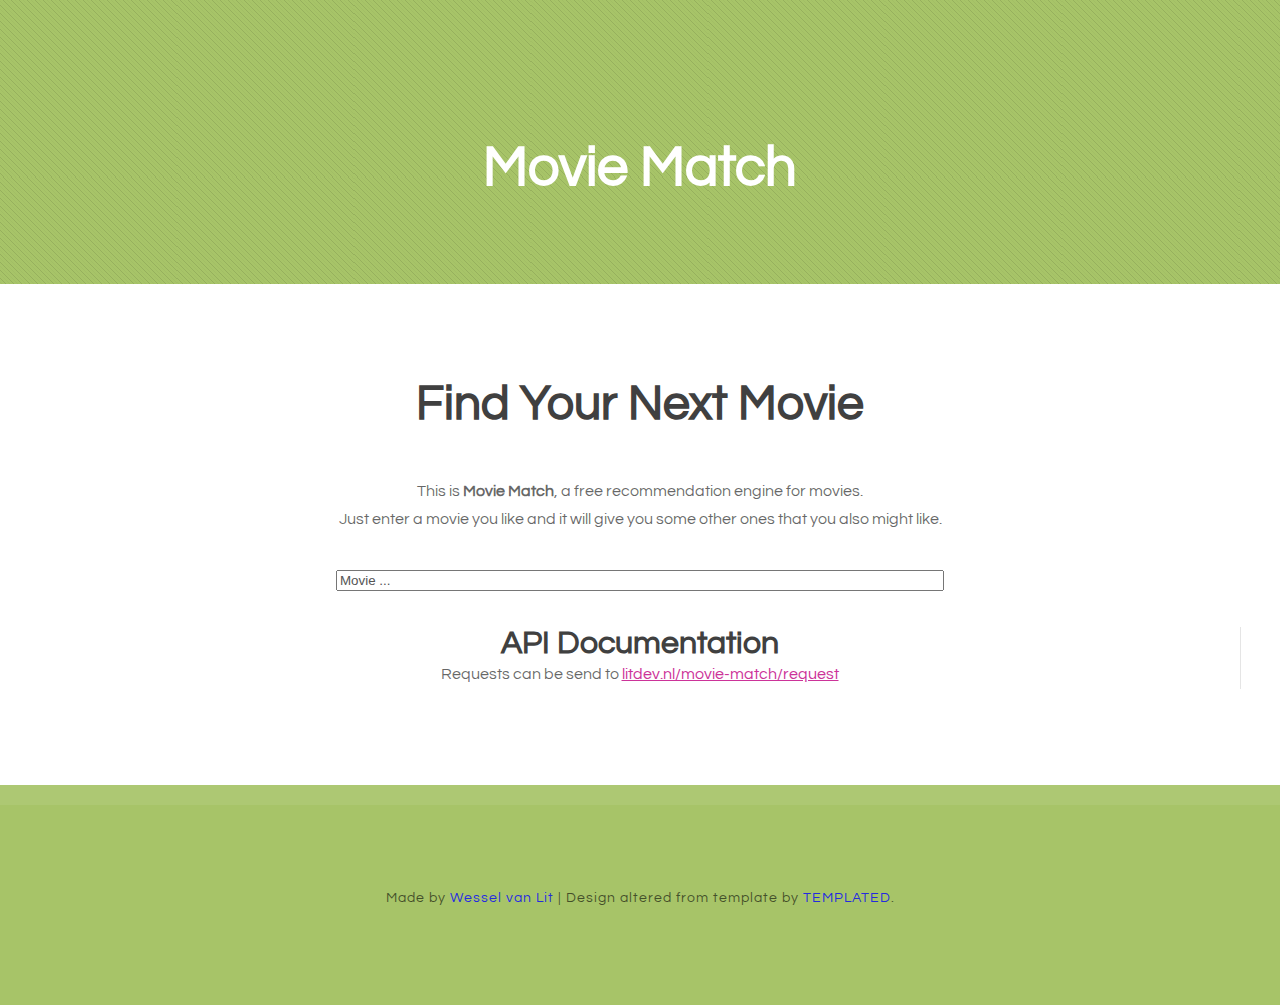
==== web/index.html @ 04bc43df "Basic Website with Autocomplete" ====
<!DOCTYPE html>
<meta charset="utf-8">
<head>
<meta http-equiv="Content-Type" content="text/html; charset=utf-8" />
<title>Movie Match</title>
<meta name="keywords" content="" />
<meta name="description" content="" />
<link href="http://fonts.googleapis.com/css?family=Source+Sans+Pro:200,300,400,600,700,900|Quicksand:400,700|Questrial" rel="stylesheet" />
<link href="default.css" rel="stylesheet" type="text/css" media="all" />
<link href="fonts.css" rel="stylesheet" type="text/css" media="all" />
<link rel="stylesheet" href="js/auto-complete.css">

</head>
<body>
<!-- JS for form -->
<div id="header-wrapper">
	<div id="header" class="container">
		<div id="logo">
			<h1><a href="#">Movie Match</a></h1>
		</div>
	</div>
</div>
<div class="wrapper">
	<div id="welcome" class="container">
		<div class="title">
			<h2>Find Your Next Movie</h2>
		</div>
		<p>This is <strong>Movie Match</strong>, a free recommendation engine for movies. <br>Just enter a movie you like and it will give you some other ones that you also might like.</p>

		<form onsubmit="return false;" class="pure-form" style="padding:20px 10px;text-align:center">
        <input id="movielist" autofocus type="text" name="q" placeholder="Movie ..." style="width:100%;max-width:600px;outline:0">
    	</form>
		
	</div>
	
	<div id="content" class="container">
		<div class="title">
			<h3>API Documentation</h3>
		</div>

		<p>Requests can be send to <a href="http://litdev.nl/movie-match/request">litdev.nl/movie-match/request</a></p>
	</div>
</div>
<div id="copyright">
	<p>Made by <a href="http://litdev.nl">Wessel van Lit</a> | Design altered from template by <a href="http://templated.co" rel="nofollow">TEMPLATED</a>.</p>
</div>
<div id="fb-root"></div>
<script src="js/auto-complete.js"></script>
<script src="https://ajax.googleapis.com/ajax/libs/jquery/3.4.1/jquery.min.js"></script>
<script>
    var movie = new autoComplete({
    selector: '#movielist',
    minChars: 1,
   	source: function(term, response){
        $.getJSON('data/movies.json', { q: term }, function(data){ response(data); });
    }
});
</script>

</body>
</html>
---- web/default.css ----
html, body
	{
		height: 100%;
	}
	
	body
	{
		margin: 0px;
		padding: 0px;
		background: #a7c468;
		font-family: 'Questrial', sans-serif;
		font-size: 12pt;
		color: rgba(0,0,0,.6);
	}
	
	
	h1, h2, h3
	{
		margin: 0;
		padding: 0;
		color: #404040;
	}
	
	p, ol, ul
	{
		margin-top: 0;
	}
	
	ol, ul
	{
		padding: 0;
		list-style: none;
	}
	
	p
	{
		line-height: 180%;
	}
	
	strong
	{
	}
	
	a
	{
		color: #CC3399;
	}
	
	a:hover
	{
		text-decoration: none;
	}
	

	.container
	{
		margin: 0px auto;
		width: 1200px;
	}
	

/*********************************************************************************/
/* Form Style                                                                    */
/*********************************************************************************/

		form
		{
		}
		
			form label
			{
				display: block;
				text-align: left;
				margin-bottom: 0.5em;
			}
			
			form .submit
			{
				margin-top: 2em;
				line-height: 1.5em;
				font-size: 1.3em;
			}
		
			form input.text,
			form select,
			form textarea
			{
				position: relative;
				-webkit-appearance: none;
				display: block;
				border: 0;
				background: #fff;
				background: rgba(255,255,255,0.75);
				width: 100%;
				border-radius: 0.50em;
				margin: 1em 0em;
				padding: 1.50em 1em;
				box-shadow: inset 0 0.1em 0.1em 0 rgba(0,0,0,0.05);
				border: solid 1px rgba(0,0,0,0.15);
				-moz-transition: all 0.35s ease-in-out;
				-webkit-transition: all 0.35s ease-in-out;
				-o-transition: all 0.35s ease-in-out;
				-ms-transition: all 0.35s ease-in-out;
				transition: all 0.35s ease-in-out;
				font-size: 1em;
				outline: none;
			}

				form input.text:hover,
				form select:hover,
				form textarea:hover
				{
				}

				form input.text:focus,
				form select:focus,
				form textarea:focus
				{
					box-shadow: 0 0 2px 1px #E0E0E0;
					background: #fff;
				}
				
				form textarea
				{
					min-height: 12em;
				}

				form .formerize-placeholder
				{
					color: #555 !important;
				}

				form ::-webkit-input-placeholder
				{
					color: #555 !important;
				}

				form :-moz-placeholder
				{
					color: #555 !important;
				}

				form ::-moz-placeholder
				{
					color: #555 !important;
				}

				form :-ms-input-placeholder
				{
					color: #555 !important;
				}

				form ::-moz-focus-inner
				{
					border: 0;
				}


/*********************************************************************************/
/* Image Style                                                                   */
/*********************************************************************************/

	.image
	{
		display: inline-block;
		border: 1px solid rgba(0,0,0,.1);
	}
	
	.image img
	{
		display: block;
		width: 100%;
	}
	
	.image-full
	{
		display: block;
		width: 100%;
		margin: 0 0 3em 0;
	}
	
	.image-left
	{
		float: left;
		margin: 0 2em 2em 0;
	}
	
	.image-centered
	{
		display: block;
		margin: 0 0 2em 0;
	}
	
	.image-centered img
	{
		margin: 0 auto;
		width: auto;
	}

/*********************************************************************************/
/* List Styles                                                                   */
/*********************************************************************************/

	ul.style1
	{
	}


/*********************************************************************************/
/* Social Icon Styles                                                            */
/*********************************************************************************/

	ul.contact
	{
		margin: 0;
		padding: 2em 0em 0em 0em;
		list-style: none;
	}
	
	ul.contact li
	{
		display: inline-block;
		padding: 0em 0.10em;
		font-size: 1em;
	}
	
	ul.contact li span
	{
		display: none;
		margin: 0;
		padding: 0;
	}
	
	ul.contact li a
	{
		color: #FFF;
	}
	
	ul.contact li a:before
	{
		display: inline-block;
		background: #4C93B9;
		width: 40px;
		height: 40px;
		line-height: 40px;
		text-align: center;
		color: rgba(255,255,255,1);
	}
	

/*********************************************************************************/
/* Button Style                                                                  */
/*********************************************************************************/

	.button
	{
		display: inline-block;
		margin-top: 2em;
		padding: 0.8em 2em;
		background: #64ABD1;
		line-height: 1.8em;
		letter-spacing: 1px;
		text-decoration: none;
		font-size: 1em;
		color: #FFF;
	}
	
	.button:before
	{
		display: inline-block;
		background: #8DCB89;
		margin-right: 1em;
		width: 40px;
		height: 40px;
		line-height: 40px;
		border-radius: 20px;
		text-align: center;
		color: #272925;
	}
	
	.button-small
	{
	}
		
/*********************************************************************************/
/* Heading Titles                                                                */
/*********************************************************************************/
	.title
	{

	}

	.title h2
	{
		font-size: 3em;
		margin-bottom: 1em;
	}

	.title h3
	{
		font-size: 2em;
		margin-top: 0.5em;
	}
	
	.title .byline
	{
		font-size: 1.1em;
		color: #6F6F6F#;
	}

/*********************************************************************************/
/* Header                                                                        */
/*********************************************************************************/

	#header-wrapper
	{
		overflow: hidden;
		background: #a7c468 url(images/overlay.png) repeat;
	}

	#header
	{
		text-align: center;
	}

/*********************************************************************************/
/* Logo                                                                          */
/*********************************************************************************/

	#logo
	{
		padding: 8em 0em 4em 0em;
	}
	
	#logo h1
	{
		display: inline-block;
		margin-bottom: 0.20em;
		padding: 0.20em 0.9em;
		font-size: 3.5em;
	}
	
	#logo a
	{
		text-decoration: none;
		color: #FFF;
	}
	
	#logo span
	{
		padding-right: 0.5em;
		text-transform: uppercase;
		font-size: 0.90em;
		color: rgba(255,255,255,1);
	}

	#logo span a
	{
		color: rgba(255,255,255,0.8);
	}
	
	

/*********************************************************************************/
/* Menu                                                                          */
/*********************************************************************************/

	#menu
	{
		height: 60px;
	}
	
	#menu ul
	{
		display: inline-block;
		padding: 0em 2em;
		text-align: center;
	}
	
	#menu li
	{
		display: inline-block;
	}
	
	#menu li a, #menu li span
	{
		display: inline-block;
		padding: 0em 1.5em;
		text-decoration: none;
		font-size: 0.90em;
		font-weight: 600;
		text-transform: uppercase;
		line-height: 60px;
		outline: 0;
		color: #FFF;
	}
	
	#menu li:hover a, #menu li.active a, #menu li.active span
	{
		background: #FFF;
		color: #CC3399;
	}
	
	#menu .current_page_item a
	{
	}
	

/*********************************************************************************/
/* Banner                                                                        */
/*********************************************************************************/

	#banner
	{
	}

/*********************************************************************************/
/* Wrapper                                                                       */
/*********************************************************************************/


	.wrapper
	{
		overflow: hidden;
		padding: 0em 0em 5em 0em;
		background: #FFF;
	}

	#wrapper1
	{
		background: #FFF;
	}

	#wrapper2
	{
		overflow: hidden;
		background: #F3F3F3;
		padding: 5em 0em;
		text-align: center;
	}

	#wrapper3
	{
	}
	
	#wrapper4
	{
	}

/*********************************************************************************/
/* Welcome                                                                       */
/*********************************************************************************/

	#welcome
	{
		overflow: hidden;
		width: 1000px;
		padding: 6em 100px 0em 100px;
		text-align: center;
	}
	
	#welcome .content
	{
		padding: 0em 8em;
	}
	
	#welcome .title h2
	{
	}
	
	#welcome a,
	#welcome strong
	{
	}

/*********************************************************************************/
/* Page                                                                          */
/*********************************************************************************/

	#page-wrapper
	{
		overflow: hidden;
		background: #2F1E28;
		padding: 3em 0em 6em 0em;
		text-align: center;
	}

	#page
	{
	}

/*********************************************************************************/
/* Content                                                                       */
/*********************************************************************************/

	#content
	{
		width: 1000px;
		padding: 0em 100px 0em 100px;
		text-align: center;
		border-right: 1px solid rgba(0,0,0,.1);
	}

/*********************************************************************************/
/* Sidebar                                                                       */
/*********************************************************************************/

	#sidebar
	{
		float: right;
		width: 350px;
	}

/*********************************************************************************/
/* Footer                                                                        */
/*********************************************************************************/

	#footer
	{
		overflow: hidden;
		padding: 5em 0em;
		background: #E3F0F7;
		text-align: center;
	}


		
	#footer .fbox1,
	#footer .fbox2,
	#footer .fbox3
	{
		float: left;
		width: 320px;
		padding: 0px 40px 0px 40px;
	}
	
	#footer .icon
	{
		display: block;
		margin-bottom: 1em;
		font-size: 3em;
	}

	
	#footer .title span
	{
		color: rgba(255,255,255,0.4);
	}

/*********************************************************************************/
/* Copyright                                                                     */
/*********************************************************************************/

	#copyright
	{
		overflow: hidden;
		padding: 5em 0em;
		border-top: 20px solid rgba(255,255,255,0.08);
		text-align: center;
	}
	
	#copyright p
	{
		letter-spacing: 1px;
		font-size: 0.90em;
		color: rgba(0,0,0,0.6);
	}
	
	#copyright a
	{
		text-decoration: none;
		color: rgba(0,0,255,0.8);
	}

/*********************************************************************************/
/* Newsletter                                                                    */
/*********************************************************************************/

	#newsletter
	{
		overflow: hidden;
		padding: 8em 0em;
		background: #EDEDED;
		text-align: center;
	}
	
	#newsletter .title h2
	{
		color: rgba(0,0,0,0.8);
	}
	
	#newsletter .content
	{
		width: 600px;
		margin: 0px auto;
	}
	
/*********************************************************************************/
/* Portfolio                                                                     */
/*********************************************************************************/

	#portfolio
	{
		overflow: hidden;
		padding-top: 5em;
		border-top: 1px solid rgba(0,0,0,0.2);
	}
	
	#portfolio .box
	{
		text-align: center;
		color: rgba(0,0,0,0.5);
	}
	
	#portfolio h3
	{
		display: block;
		padding-bottom: 1em;
		font-size: 1em;
		color: rgba(0,0,0,0.6);
	}

	#portfolio .title
	{
		text-align: center;
	}

	#portfolio .title h2
	{
		color: rgba(0,0,0,0.8);
	}

	.column1,
	.column2,
	.column3,
	.column4
	{
		width: 282px;
	}
	
	.column1,
	.column2,
	.column3
	{
		float: left;
		margin-right: 24px;
	}
	
	.column4
	{
		float: right;
	}

/*********************************************************************************/
/* Three Columns                                                                 */
/*********************************************************************************/

	#three-column
	{
		overflow: hidden;
		margin-top: 1em;
		padding-top: 1em;
		border-top: 1px solid rgba(0,0,0,0.2);
		text-align: center;
	}
	
	#three-column h2
	{
		margin: 0em 0em;
		font-size: 1.5em;
		font-weight: 700;
	}
	
	#three-column .icon
	{
		position: relative;
		display: block;
		margin: 0px auto 0.80em auto;
		background: none;
		line-height: 150px;
		font-size: 4em;
		width: 150px;
		height: 150px;
		border-radius: 100px;
		border: 6px solid #67128F;
		text-align: center;
		color: #FFF;
		
	}
		
	#three-column #tbox1,
	#three-column #tbox2,
	#three-column #tbox3
	{
		float: left;
		width: 320px;
		padding: 80px 40px 80px 40px;
	}
	
	#three-column .title
	{
		text-align: center;
	}
	
	#three-column .title h2
	{
		font-size: 1.60em;
	}
	
	#three-column .title .byline
	{
		padding-top: 0.50em;
		font-size: 0.90em;
		color: #858585;
	}

	#three-column .arrow-down
	{
		border-top-color: #292929;
	}
	
	
	ul.tools
	{
		margin: 0;
		padding: 0em 0em 0em 0em;
		list-style: none;
	}
	
	ul.tools li
	{
		display: inline-block;
		padding: 0em .2em;
		font-size: 4em;
	}
	
	ul.tools li span
	{
		display: none;
		margin: 0;
		padding: 0;
	}
	
	ul.tools li a
	{
		color: #FFF;
	}
	
	ul.tools li a:before
	{
		display: inline-block;
		background: #1ABC9C;
		width: 120px;
		height: 120px;
		border-radius: 50%;
		line-height: 120px;
		text-align: center;
		color: #FFFFFF;
	}
---- web/fonts.css ----
@charset 'UTF-8';

@font-face
{
	font-family: 'FontAwesome';
	src: url('fonts/fontawesome-webfont.eot?v=3.0.1');
	src: url('fonts/fontawesome-webfont.eot?#iefix&v=3.0.1') format('embedded-opentype'),
	     url('fonts/fontawesome-webfont.woff?v=3.0.1') format('woff'),
	     url('fonts/fontawesome-webfont.ttf?v=3.0.1') format('truetype'),
	     url('fonts/fontawesome-webfont.svg#FontAwesome') format('svg');
	font-weight: normal;
	font-style: normal;
}

@font-face
{
	font-family: 'Font-Awesome-Social';
	src: url('fonts/fontawesome-social-webfont.eot');
	src: url('fonts/fontawesome-social-webfont.eot?#iefix') format('embedded-opentype'),
	     url('fonts/fontawesome-social-webfont.woff') format('woff'),
		 url('fonts/fontawesome-social-webfont.ttf') format('truetype'),
		 url('fonts/fontawesome-social-webfont.svg#Font-Awesome-More') format('svg');
	font-weight: normal;
	font-style: normal;
}

/*********************************************************************************/
/* Icons                                                                         */
/*********************************************************************************/

	/*
		Powered by:
		
		Font Awesome (http://fortawesome.github.com/Font-Awesome/)
		Font Awesome More (http://gregoryloucas.github.com/Font-Awesome-More/)
	*/

	.icon
	{
		text-decoration: none;
	}

		.icon:before
		{
			font-size: 1.25em;
			text-decoration: none;
			font-family: FontAwesome;
			font-weight: normal;
			font-style: normal;
			-webkit-text-rendering: optimizeLegibility;
			-moz-text-rendering: optimizeLegibility;
			-ms-text-rendering: optimizeLegibility;
			-o-text-rendering: optimizeLegibility;
			text-rendering: optimizeLegibility;
			-webkit-font-smoothing: antialiased;
			-moz-font-smoothing: antialiased;
			-ms-font-smoothing: antialiased;
			-o-font-smoothing: antialiased;
			font-smoothing: antialiased;
			-webkit-font-feature-settings: "liga" 1, "dlig" 1;
			-moz-font-feature-settings: "liga=1, dlig=1";
			-ms-font-feature-settings: "liga" 1, "dlig" 1;
			-o-font-feature-settings: "liga" 1, "dlig" 1;
			font-feature-settings: "liga" 1, "dlig" 1;
		}

		.icon-glass:before                { content: "\f000"; }
		.icon-music:before                { content: "\f001"; }
		.icon-search:before               { content: "\f002"; }
		.icon-envelope:before             { content: "\f003"; }
		.icon-heart:before                { content: "\f004"; }
		.icon-star:before                 { content: "\f005"; }
		.icon-star-empty:before           { content: "\f006"; }
		.icon-user:before                 { content: "\f007"; }
		.icon-film:before                 { content: "\f008"; }
		.icon-th-large:before             { content: "\f009"; }
		.icon-th:before                   { content: "\f00a"; }
		.icon-th-list:before              { content: "\f00b"; }
		.icon-ok:before                   { content: "\f00c"; }
		.icon-remove:before               { content: "\f00d"; }
		.icon-zoom-in:before              { content: "\f00e"; }

		.icon-zoom-out:before             { content: "\f010"; }
		.icon-off:before                  { content: "\f011"; }
		.icon-signal:before               { content: "\f012"; }
		.icon-cog:before                  { content: "\f013"; }
		.icon-trash:before                { content: "\f014"; }
		.icon-home:before                 { content: "\f015"; }
		.icon-file:before                 { content: "\f016"; }
		.icon-time:before                 { content: "\f017"; }
		.icon-road:before                 { content: "\f018"; }
		.icon-download-alt:before         { content: "\f019"; }
		.icon-download:before             { content: "\f01a"; }
		.icon-upload:before               { content: "\f01b"; }
		.icon-inbox:before                { content: "\f01c"; }
		.icon-play-circle:before          { content: "\f01d"; }
		.icon-repeat:before               { content: "\f01e"; }

		/* \f020 doesn't work in Safari. all shifted one down */
		.icon-refresh:before              { content: "\f021"; }
		.icon-list-alt:before             { content: "\f022"; }
		.icon-lock:before                 { content: "\f023"; }
		.icon-flag:before                 { content: "\f024"; }
		.icon-headphones:before           { content: "\f025"; }
		.icon-volume-off:before           { content: "\f026"; }
		.icon-volume-down:before          { content: "\f027"; }
		.icon-volume-up:before            { content: "\f028"; }
		.icon-qrcode:before               { content: "\f029"; }
		.icon-barcode:before              { content: "\f02a"; }
		.icon-tag:before                  { content: "\f02b"; }
		.icon-tags:before                 { content: "\f02c"; }
		.icon-book:before                 { content: "\f02d"; }
		.icon-bookmark:before             { content: "\f02e"; }
		.icon-print:before                { content: "\f02f"; }

		.icon-camera:before               { content: "\f030"; }
		.icon-font:before                 { content: "\f031"; }
		.icon-bold:before                 { content: "\f032"; }
		.icon-italic:before               { content: "\f033"; }
		.icon-text-height:before          { content: "\f034"; }
		.icon-text-width:before           { content: "\f035"; }
		.icon-align-left:before           { content: "\f036"; }
		.icon-align-center:before         { content: "\f037"; }
		.icon-align-right:before          { content: "\f038"; }
		.icon-align-justify:before        { content: "\f039"; }
		.icon-list:before                 { content: "\f03a"; }
		.icon-indent-left:before          { content: "\f03b"; }
		.icon-indent-right:before         { content: "\f03c"; }
		.icon-facetime-video:before       { content: "\f03d"; }
		.icon-picture:before              { content: "\f03e"; }

		.icon-pencil:before               { content: "\f040"; }
		.icon-map-marker:before           { content: "\f041"; }
		.icon-adjust:before               { content: "\f042"; }
		.icon-tint:before                 { content: "\f043"; }
		.icon-edit:before                 { content: "\f044"; }
		.icon-share:before                { content: "\f045"; }
		.icon-check:before                { content: "\f046"; }
		.icon-move:before                 { content: "\f047"; }
		.icon-step-backward:before        { content: "\f048"; }
		.icon-fast-backward:before        { content: "\f049"; }
		.icon-backward:before             { content: "\f04a"; }
		.icon-play:before                 { content: "\f04b"; }
		.icon-pause:before                { content: "\f04c"; }
		.icon-stop:before                 { content: "\f04d"; }
		.icon-forward:before              { content: "\f04e"; }

		.icon-fast-forward:before         { content: "\f050"; }
		.icon-step-forward:before         { content: "\f051"; }
		.icon-eject:before                { content: "\f052"; }
		.icon-chevron-left:before         { content: "\f053"; }
		.icon-chevron-right:before        { content: "\f054"; }
		.icon-plus-sign:before            { content: "\f055"; }
		.icon-minus-sign:before           { content: "\f056"; }
		.icon-remove-sign:before          { content: "\f057"; }
		.icon-ok-sign:before              { content: "\f058"; }
		.icon-question-sign:before        { content: "\f059"; }
		.icon-info-sign:before            { content: "\f05a"; }
		.icon-screenshot:before           { content: "\f05b"; }
		.icon-remove-circle:before        { content: "\f05c"; }
		.icon-ok-circle:before            { content: "\f05d"; }
		.icon-ban-circle:before           { content: "\f05e"; }

		.icon-arrow-left:before           { content: "\f060"; }
		.icon-arrow-right:before          { content: "\f061"; }
		.icon-arrow-up:before             { content: "\f062"; }
		.icon-arrow-down:before           { content: "\f063"; }
		.icon-share-alt:before            { content: "\f064"; }
		.icon-resize-full:before          { content: "\f065"; }
		.icon-resize-small:before         { content: "\f066"; }
		.icon-plus:before                 { content: "\f067"; }
		.icon-minus:before                { content: "\f068"; }
		.icon-asterisk:before             { content: "\f069"; }
		.icon-exclamation-sign:before     { content: "\f06a"; }
		.icon-gift:before                 { content: "\f06b"; }
		.icon-leaf:before                 { content: "\f06c"; }
		.icon-fire:before                 { content: "\f06d"; }
		.icon-eye-open:before             { content: "\f06e"; }

		.icon-eye-close:before            { content: "\f070"; }
		.icon-warning-sign:before         { content: "\f071"; }
		.icon-plane:before                { content: "\f072"; }
		.icon-calendar:before             { content: "\f073"; }
		.icon-random:before               { content: "\f074"; }
		.icon-comment:before              { content: "\f075"; }
		.icon-magnet:before               { content: "\f076"; }
		.icon-chevron-up:before           { content: "\f077"; }
		.icon-chevron-down:before         { content: "\f078"; }
		.icon-retweet:before              { content: "\f079"; }
		.icon-shopping-cart:before        { content: "\f07a"; }
		.icon-folder-close:before         { content: "\f07b"; }
		.icon-folder-open:before          { content: "\f07c"; }
		.icon-resize-vertical:before      { content: "\f07d"; }
		.icon-resize-horizontal:before    { content: "\f07e"; }

		.icon-bar-chart:before            { content: "\f080"; }
		.icon-twitter-sign:before         { content: "\f081"; }
		.icon-facebook-sign:before        { content: "\f082"; }
		.icon-camera-retro:before         { content: "\f083"; }
		.icon-key:before                  { content: "\f084"; }
		.icon-cogs:before                 { content: "\f085"; }
		.icon-comments:before             { content: "\f086"; }
		.icon-thumbs-up:before            { content: "\f087"; }
		.icon-thumbs-down:before          { content: "\f088"; }
		.icon-star-half:before            { content: "\f089"; }
		.icon-heart-empty:before          { content: "\f08a"; }
		.icon-signout:before              { content: "\f08b"; }
		.icon-linkedin-sign:before        { content: "\f08c"; }
		.icon-pushpin:before              { content: "\f08d"; }
		.icon-external-link:before        { content: "\f08e"; }

		.icon-signin:before               { content: "\f090"; }
		.icon-trophy:before               { content: "\f091"; }
		.icon-github-sign:before          { content: "\f092"; }
		.icon-upload-alt:before           { content: "\f093"; }
		.icon-lemon:before                { content: "\f094"; }
		.icon-phone:before                { content: "\f095"; }
		.icon-check-empty:before          { content: "\f096"; }
		.icon-bookmark-empty:before       { content: "\f097"; }
		.icon-phone-sign:before           { content: "\f098"; }
		.icon-twitter:before              { content: "\f099"; }
		.icon-facebook:before             { content: "\f09a"; }
		.icon-github:before               { content: "\f09b"; }
		.icon-unlock:before               { content: "\f09c"; }
		.icon-credit-card:before          { content: "\f09d"; }
		.icon-rss:before                  { content: "\f09e"; }

		.icon-hdd:before                  { content: "\f0a0"; }
		.icon-bullhorn:before             { content: "\f0a1"; }
		.icon-bell:before                 { content: "\f0a2"; }
		.icon-certificate:before          { content: "\f0a3"; }
		.icon-hand-right:before           { content: "\f0a4"; }
		.icon-hand-left:before            { content: "\f0a5"; }
		.icon-hand-up:before              { content: "\f0a6"; }
		.icon-hand-down:before            { content: "\f0a7"; }
		.icon-circle-arrow-left:before    { content: "\f0a8"; }
		.icon-circle-arrow-right:before   { content: "\f0a9"; }
		.icon-circle-arrow-up:before      { content: "\f0aa"; }
		.icon-circle-arrow-down:before    { content: "\f0ab"; }
		.icon-globe:before                { content: "\f0ac"; }
		.icon-wrench:before               { content: "\f0ad"; }
		.icon-tasks:before                { content: "\f0ae"; }

		.icon-filter:before               { content: "\f0b0"; }
		.icon-briefcase:before            { content: "\f0b1"; }
		.icon-fullscreen:before           { content: "\f0b2"; }

		.icon-group:before                { content: "\f0c0"; }
		.icon-link:before                 { content: "\f0c1"; }
		.icon-cloud:before                { content: "\f0c2"; }
		.icon-beaker:before               { content: "\f0c3"; }
		.icon-cut:before                  { content: "\f0c4"; }
		.icon-copy:before                 { content: "\f0c5"; }
		.icon-paper-clip:before           { content: "\f0c6"; }
		.icon-save:before                 { content: "\f0c7"; }
		.icon-sign-blank:before           { content: "\f0c8"; }
		.icon-reorder:before              { content: "\f0c9"; }
		.icon-list-ul:before              { content: "\f0ca"; }
		.icon-list-ol:before              { content: "\f0cb"; }
		.icon-strikethrough:before        { content: "\f0cc"; }
		.icon-underline:before            { content: "\f0cd"; }
		.icon-table:before                { content: "\f0ce"; }

		.icon-magic:before                { content: "\f0d0"; }
		.icon-truck:before                { content: "\f0d1"; }
		.icon-pinterest:before            { content: "\f0d2"; }
		.icon-pinterest-sign:before       { content: "\f0d3"; }
		.icon-google-plus-sign:before     { content: "\f0d4"; }
		.icon-google-plus:before          { content: "\f0d5"; }
		.icon-money:before                { content: "\f0d6"; }
		.icon-caret-down:before           { content: "\f0d7"; }
		.icon-caret-up:before             { content: "\f0d8"; }
		.icon-caret-left:before           { content: "\f0d9"; }
		.icon-caret-right:before          { content: "\f0da"; }
		.icon-columns:before              { content: "\f0db"; }
		.icon-sort:before                 { content: "\f0dc"; }
		.icon-sort-down:before            { content: "\f0dd"; }
		.icon-sort-up:before              { content: "\f0de"; }

		.icon-envelope-alt:before         { content: "\f0e0"; }
		.icon-linkedin:before             { content: "\f0e1"; }
		.icon-undo:before                 { content: "\f0e2"; }
		.icon-legal:before                { content: "\f0e3"; }
		.icon-dashboard:before            { content: "\f0e4"; }
		.icon-comment-alt:before          { content: "\f0e5"; }
		.icon-comments-alt:before         { content: "\f0e6"; }
		.icon-bolt:before                 { content: "\f0e7"; }
		.icon-sitemap:before              { content: "\f0e8"; }
		.icon-umbrella:before             { content: "\f0e9"; }
		.icon-paste:before                { content: "\f0ea"; }
		.icon-lightbulb:before            { content: "\f0eb"; }
		.icon-exchange:before             { content: "\f0ec"; }
		.icon-cloud-download:before       { content: "\f0ed"; }
		.icon-cloud-upload:before         { content: "\f0ee"; }

		.icon-user-md:before              { content: "\f0f0"; }
		.icon-stethoscope:before          { content: "\f0f1"; }
		.icon-suitcase:before             { content: "\f0f2"; }
		.icon-bell-alt:before             { content: "\f0f3"; }
		.icon-coffee:before               { content: "\f0f4"; }
		.icon-food:before                 { content: "\f0f5"; }
		.icon-file-alt:before             { content: "\f0f6"; }
		.icon-building:before             { content: "\f0f7"; }
		.icon-hospital:before             { content: "\f0f8"; }
		.icon-ambulance:before            { content: "\f0f9"; }
		.icon-medkit:before               { content: "\f0fa"; }
		.icon-fighter-jet:before          { content: "\f0fb"; }
		.icon-beer:before                 { content: "\f0fc"; }
		.icon-h-sign:before               { content: "\f0fd"; }
		.icon-plus-sign-alt:before        { content: "\f0fe"; }

		.icon-double-angle-left:before    { content: "\f100"; }
		.icon-double-angle-right:before   { content: "\f101"; }
		.icon-double-angle-up:before      { content: "\f102"; }
		.icon-double-angle-down:before    { content: "\f103"; }
		.icon-angle-left:before           { content: "\f104"; }
		.icon-angle-right:before          { content: "\f105"; }
		.icon-angle-up:before             { content: "\f106"; }
		.icon-angle-down:before           { content: "\f107"; }
		.icon-desktop:before              { content: "\f108"; }
		.icon-laptop:before               { content: "\f109"; }
		.icon-tablet:before               { content: "\f10a"; }
		.icon-mobile-phone:before         { content: "\f10b"; }
		.icon-circle-blank:before         { content: "\f10c"; }
		.icon-quote-left:before           { content: "\f10d"; }
		.icon-quote-right:before          { content: "\f10e"; }

		.icon-spinner:before              { content: "\f110"; }
		.icon-circle:before               { content: "\f111"; }
		.icon-reply:before                { content: "\f112"; }
		.icon-github-alt:before           { content: "\f113"; }
		.icon-folder-close-alt:before     { content: "\f114"; }
		.icon-folder-open-alt:before      { content: "\f115"; }

		.icon-blogger-sign:before,.icon-blogger:before,.icon-delicious:before,.icon-dribbble-sign:before,.icon-dribbble:before,.icon-dropbox:before,.icon-drupal:before,.icon-evernote-sign:before,.icon-evernote:before,.icon-flickr-sign:before,.icon-flickr:before,.icon-forrst-sign:before,.icon-forrst:before,.icon-foursquare-sign:before,.icon-foursquare:before,.icon-git-fork:before,.icon-hacker-news:before,.icon-instagram:before,.icon-lastfm-sign:before,.icon-lastfm:before,.icon-paypal:before,.icon-picasa-sign:before,.icon-picasa:before,.icon-reddit:before,.icon-share-this-sign:before,.icon-share-this:before,.icon-skype:before,.icon-soundcloud:before,.icon-spotify:before,.icon-stack-overflow:before,.icon-tumblr-sign:before,.icon-tumblr:before,.icon-vimeo-sign:before,.icon-vimeo:before,.icon-wordpress-sign:before,.icon-wordpress:before,.icon-yelp-sign:before,.icon-yelp:before,.icon-youtube-sign:before,.icon-youtube:before              {font-family:'Font-Awesome-Social'; }

		.icon-dropbox:before              { content: "\f300"; }
		.icon-drupal:before               { content: "\f301"; }
		.icon-git-fork:before             { content: "\f302"; }
		.icon-instagram:before            { content: "\f303"; }
		.icon-share-this-sign:before      { content: "\f304"; }
		.icon-share-this:before           { content: "\f305"; }
		.icon-foursquare-sign:before      { content: "\f306"; }
		.icon-foursquare:before           { content: "\f307"; }
		.icon-hacker-news:before          { content: "\f308"; }
		.icon-skype:before                { content: "\f309"; }
		.icon-spotify:before              { content: "\f30a"; }
		.icon-soundcloud:before           { content: "\f30b"; }
		.icon-paypal:before               { content: "\f30c"; }
		.icon-youtube-sign:before         { content: "\f30d"; }
		.icon-youtube:before              { content: "\f30e"; }
		.icon-reddit:before               { content: "\f30f"; }
		.icon-blogger-sign:before         { content: "\f310"; }
		.icon-blogger:before              { content: "\f311"; }
		.icon-dribbble-sign:before        { content: "\f312"; }
		.icon-dribbble:before             { content: "\f313"; }
		.icon-evernote-sign:before        { content: "\f314"; }
		.icon-evernote:before             { content: "\f315"; }
		.icon-flickr-sign:before          { content: "\f316"; }
		.icon-flickr:before               { content: "\f317"; }
		.icon-forrst-sign:before          { content: "\f318"; }
		.icon-forrst:before               { content: "\f319"; }
		.icon-delicious:before            { content: "\f31a"; }
		.icon-lastfm-sign:before          { content: "\f31b"; }
		.icon-lastfm:before               { content: "\f31c"; }
		.icon-picasa-sign:before          { content: "\f31d"; }
		.icon-picasa:before               { content: "\f31e"; }
		.icon-stack-overflow:before       { content: "\f320"; }
		.icon-tumblr-sign:before          { content: "\f321"; }
		.icon-tumblr:before               { content: "\f322"; }
		.icon-vimeo-sign:before           { content: "\f323"; }
		.icon-vimeo:before                { content: "\f324"; }
		.icon-wordpress-sign:before       { content: "\f325"; }
		.icon-wordpress:before            { content: "\f326"; }
		.icon-yelp-sign:before            { content: "\f327"; }
		.icon-yelp:before                 { content: "\f328"; }
		.icon-cloud-upload:before		  { content: "\f0ee"; }
		.icon-cloud-download:before		  { content: "\f0ed"; }
---- web/js/auto-complete.css ----
.autocomplete-suggestions {
    text-align: left; cursor: default; border: 1px solid #ccc; border-top: 0; background: #fff; box-shadow: -1px 1px 3px rgba(0,0,0,.1);

    /* core styles should not be changed */
    position: absolute; display: none; z-index: 9999; max-height: 254px; overflow: hidden; overflow-y: auto; box-sizing: border-box;
}
.autocomplete-suggestion { position: relative; padding: 0 .6em; line-height: 23px; white-space: nowrap; overflow: hidden; text-overflow: ellipsis; font-size: 1.02em; color: #333; }
.autocomplete-suggestion b { font-weight: normal; color: #1f8dd6; }
.autocomplete-suggestion.selected { background: #f0f0f0; }
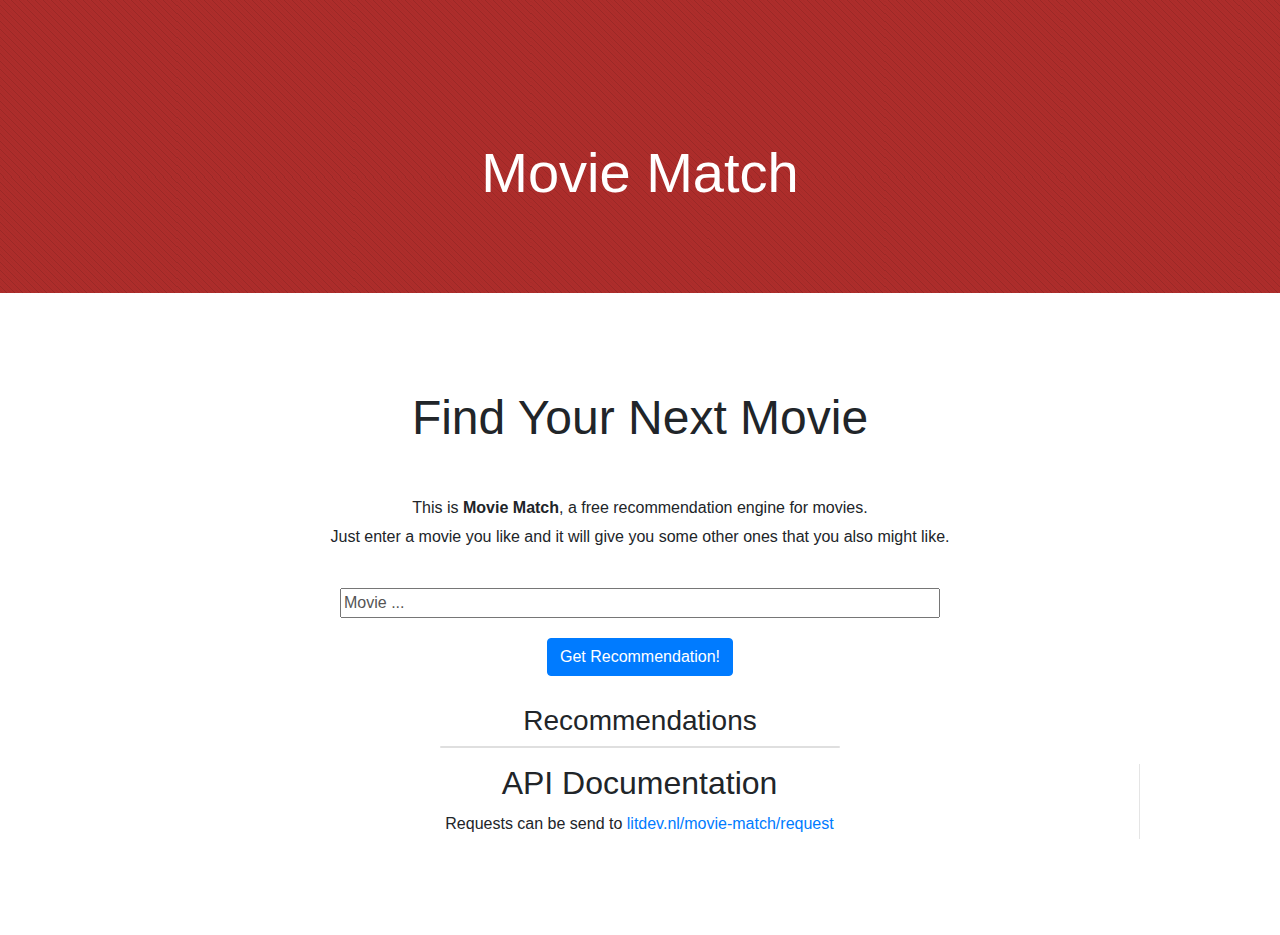
==== commit 6e48622e: "Added Movie Recommendation to front-end" ====
--- a/web/index.html
+++ b/web/index.html
@@ -8,9 +8,8 @@
 <link href="http://fonts.googleapis.com/css?family=Source+Sans+Pro:200,300,400,600,700,900|Quicksand:400,700|Questrial" rel="stylesheet" />
 <link href="default.css" rel="stylesheet" type="text/css" media="all" />
 <link href="fonts.css" rel="stylesheet" type="text/css" media="all" />
+<link rel="stylesheet" href="https://maxcdn.bootstrapcdn.com/bootstrap/4.0.0/css/bootstrap.min.css" integrity="sha384-Gn5384xqQ1aoWXA+058RXPxPg6fy4IWvTNh0E263XmFcJlSAwiGgFAW/dAiS6JXm" crossorigin="anonymous">
 <link rel="stylesheet" href="js/auto-complete.css">
-
-</head>
 <body>
 <!-- JS for form -->
 <div id="header-wrapper">
@@ -30,6 +29,14 @@
 		<form onsubmit="return false;" class="pure-form" style="padding:20px 10px;text-align:center">
         <input id="movielist" autofocus type="text" name="q" placeholder="Movie ..." style="width:100%;max-width:600px;outline:0">
     	</form>
+    	<button type="button" class="btn btn-primary" onclick="recommendMovie(movielist.value)">Get Recommendation!</button>
+		
+		<h3 style="margin-top: 1em">Recommendations</h3>
+		<div class="card" style="width: 25rem; margin: auto;">
+		  <ul class="list-group list-group-flush" id="list-group" role="tablist">
+
+		  </ul>
+		</div>
 		
 	</div>
 	
@@ -41,18 +48,31 @@
 		<p>Requests can be send to <a href="http://litdev.nl/movie-match/request">litdev.nl/movie-match/request</a></p>
 	</div>
 </div>
-<div id="copyright">
-	<p>Made by <a href="http://litdev.nl">Wessel van Lit</a> | Design altered from template by <a href="http://templated.co" rel="nofollow">TEMPLATED</a>.</p>
-</div>
-<div id="fb-root"></div>
+
+
+
+
+<script src="https://ajax.googleapis.com/ajax/libs/jquery/3.4.1/jquery.min.js"></script>
+<script src="https://cdnjs.cloudflare.com/ajax/libs/popper.js/1.12.9/umd/popper.min.js" integrity="sha384-ApNbgh9B+Y1QKtv3Rn7W3mgPxhU9K/ScQsAP7hUibX39j7fakFPskvXusvfa0b4Q" crossorigin="anonymous"></script>
+<script src="https://maxcdn.bootstrapcdn.com/bootstrap/4.0.0/js/bootstrap.min.js" integrity="sha384-JZR6Spejh4U02d8jOt6vLEHfe/JQGiRRSQQxSfFWpi1MquVdAyjUar5+76PVCmYl" crossorigin="anonymous"></script>
+
 <script src="js/auto-complete.js"></script>
-<script src="https://ajax.googleapis.com/ajax/libs/jquery/3.4.1/jquery.min.js"></script>
+<script src="js/movieList.js"></script>
+<script src="js/movieRecommendation.js"></script>
+</head>
+
+
 <script>
     var movie = new autoComplete({
     selector: '#movielist',
     minChars: 1,
-   	source: function(term, response){
-        $.getJSON('data/movies.json', { q: term }, function(data){ response(data); });
+    source: function(term, suggest){
+        term = term.toLowerCase();
+        var choices = movieList
+        var matches = [];
+        for (i=0; i<choices.length; i++)
+            if (~choices[i].toLowerCase().indexOf(term)) matches.push(choices[i]);
+        suggest(matches);
     }
 });
 </script>
--- a/web/default.css
+++ b/web/default.css
@@ -7,7 +7,7 @@
 	{
 		margin: 0px;
 		padding: 0px;
-		background: #a7c468;
+		background: #ad2d2b;
 		font-family: 'Questrial', sans-serif;
 		font-size: 12pt;
 		color: rgba(0,0,0,.6);
@@ -315,7 +315,7 @@
 	#header-wrapper
 	{
 		overflow: hidden;
-		background: #a7c468 url(images/overlay.png) repeat;
+		background: #ad2d2b url(images/overlay.png) repeat;
 	}
 
 	#header
@@ -563,13 +563,13 @@
 	{
 		letter-spacing: 1px;
 		font-size: 0.90em;
-		color: rgba(0,0,0,0.6);
+		color: rgba(255,255,255,0.6);
 	}
 	
 	#copyright a
 	{
 		text-decoration: none;
-		color: rgba(0,0,255,0.8);
+		color: rgba(0,0,128,0.8);
 	}
 
 /*********************************************************************************/
